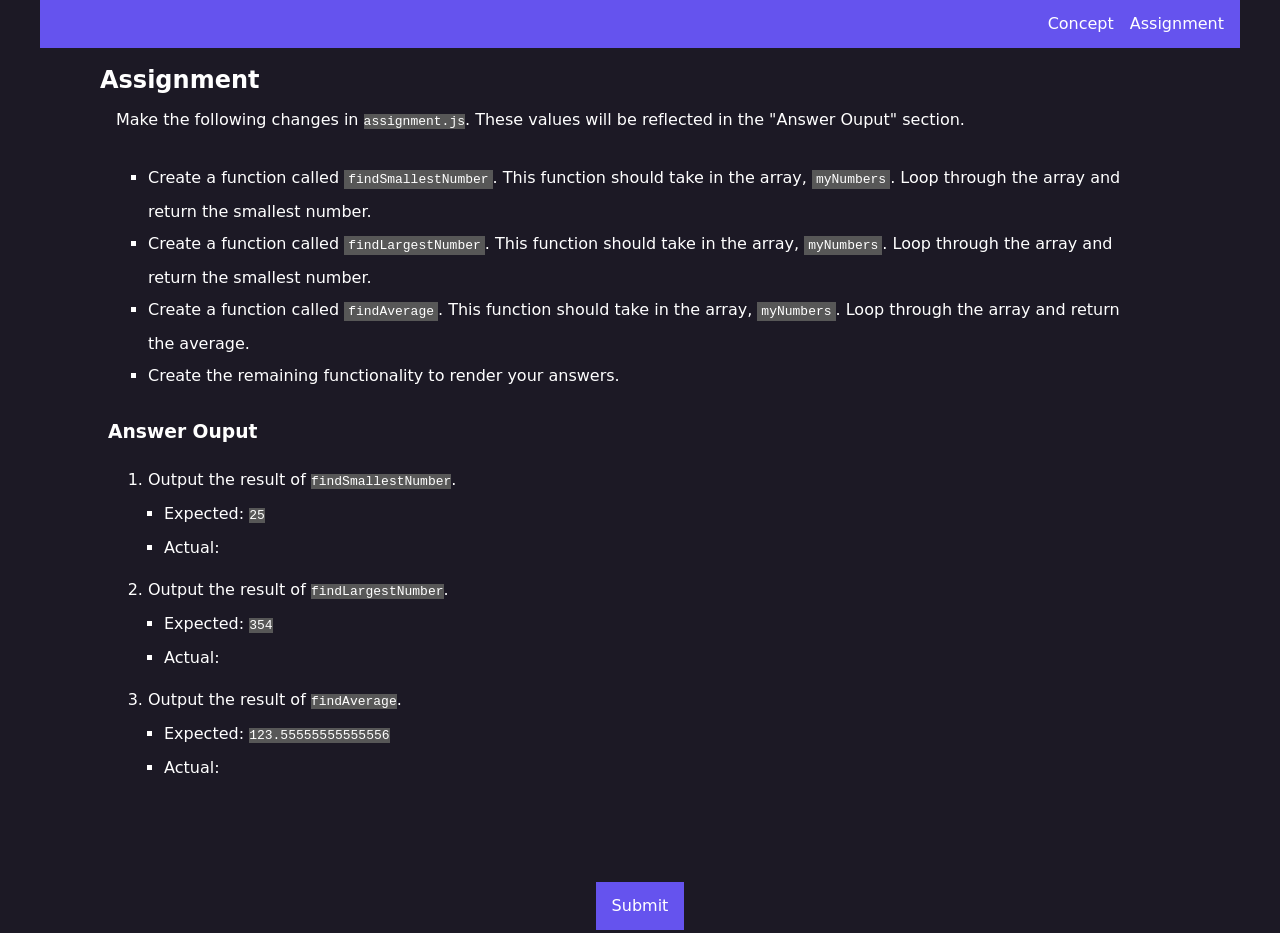
==== assignment.html @ f63d23cc "initial commit" ====
<!DOCTYPE html>
<html lang="en">
<head>
    <meta charset="UTF-8">
    <meta name="viewport" content="width=device-width, initial-scale=1.0">
    <link rel="stylesheet" href="./css/style.css">
    <title>Introduction to JS: Loops and Arrays Revisited | Assignment</title>
</head>
<body>
    <header class="header">
        <nav class="nav">
            <ul class="nav-list">
                <li class="nav-item"><a href="/" class="link">Concept</a></li>
                <li class="nav-item"><a href="./assignment.html" class="link">Assignment</a></li>
            </ul>
        </nav>
    </header>

    <main class="main">
        <section class="concept">
            <h2 class="title">Assignment</h2>
            
            <p class="paragraph">Make the following changes in <code class="inline-code">assignment.js</code>. These values will be reflected in the "Answer Ouput" section.
            </p>
            
            <p class="paragraph">
                <ul class="list">
                    <li class="list-item">
                        Create a function called <code class="inline">findSmallestNumber</code>. This function should take in the array, <code class="inline">myNumbers</code>. Loop through the array and return the smallest number.
                    </li>
                    
                    <li class="list-item">
                        Create a function called <code class="inline">findLargestNumber</code>. This function should take in the array, <code class="inline">myNumbers</code>. Loop through the array and return the smallest number.
                    </li>

                    <li class="list-item">
                        Create a function called <code class="inline">findAverage</code>. This function should take in the array, <code class="inline">myNumbers</code>. Loop through the array and return the average.
                    </li>

                    <li class="list-item">Create the remaining functionality to render your answers.</li>
                </ul>
            </p>


            <h3 class="sub-title">Answer Ouput</h3>
            <ol class="list ordered">
                <li class="list-item">Output the result of <code class="inline-code">findSmallestNumber</code>.</li>
                <ul class="list">
                    <li class="list-item">Expected: <code class="inline-code">25</code></li>
                    <li class="list-item">Actual: <code id="smallest-number" class="inline-code"></code></li>
                </ul>

                <li class="list-item">Output the result of <code class="inline-code">findLargestNumber</code>.</li>
                <ul class="list">
                    <li class="list-item">Expected: <code class="inline-code">354</code></li>
                    <li class="list-item">Actual: <code id="largest-number" class="inline-code"></code></li>
                </ul>

                <li class="list-item">Output the result of <code class="inline-code">findAverage</code>.</li>
                <ul class="list">
                    <li class="list-item">Expected: <code class="inline-code">123.55555555555556</code></li>
                    <li class="list-item">Actual: <code id="average-number" class="inline-code"></code></li>
                </ul>
            </ol>

            <button id="submission-btn">Submit</button>

        </section>

        
    </main>

    <footer></footer>

    <script src="./js/assignment.js"></script>
</body>
</html>
---- css/style.css ----
@import url("./reset.css");

:root {
    /** Dark theme primary colors */
    --clr-primary-a0: #6553ee;
    --clr-primary-a10: #7b65f1;
    --clr-primary-a20: #8f77f3;
    --clr-primary-a30: #a18af5;
    --clr-primary-a40: #b29df8;
    --clr-primary-a50: #c2b0fa;

    /** Dark theme surface colors */
    --clr-surface-a0: #121212;
    --clr-surface-a10: #282828;
    --clr-surface-a20: #3f3f3f;
    --clr-surface-a30: #575757;
    --clr-surface-a40: #717171;
    --clr-surface-a50: #8b8b8b;

    /** Dark theme tonal surface colors */
    --clr-surface-tonal-a0: #1c1925;
    --clr-surface-tonal-a10: #312e39;
    --clr-surface-tonal-a20: #47444f;
    --clr-surface-tonal-a30: #5f5c66;
    --clr-surface-tonal-a40: #78757e;
    --clr-surface-tonal-a50: #918f96;
    --clr-text: #fff;
}

body {
    background-color: var(--clr-surface-tonal-a0);
    color: var(--clr-text);
    display: flex;
    margin: 0 auto;
    flex-direction: column;
    align-items: center;
    line-height: 2rem;
    max-width: 1200px;
}

code {
    background-color: var(--clr-surface-a30);
}

.header {
    background-color: var(--clr-primary-a0);
    display: flex;
    flex-direction: column;
    align-items: center;
    width: 100%;
    padding: 0.5rem;
}

.nav {
    margin-left: auto;
}

.nav-list {
    display: flex;
    justify-content: center;
}

.nav-item {
    margin: 0 0.5rem;
}

.main {
    display: flex;
    flex-direction: column;
    width: 90%;
    align-self: center;
    margin: 1rem;
}

.intro-section {
    width: 100%;
    display: flex;
    flex-direction: column;
}

.sub-title {
    padding: 1rem 1rem 1rem .5rem;
}

.paragraph {
    padding: 0.5rem 1rem;
}

.block {
    display: block;
    white-space: pre-wrap;
    line-height: 1.5;
    margin: 0rem 1rem;
}

.inline {
    padding: 0.125rem 0.25rem;
}

.list-item {
    margin: 0 2rem;
}

.list {
    list-style: square;
    margin: 0 0 0.5rem 1rem;
}

.ordered {
    list-style: decimal;
}

.concept {
    display: flex;
    flex-direction: column;
}

#submission-btn {
    margin-top: 5rem;
    background-color: var(--clr-primary-a0);
    color: var(--clr-text);
    padding: 0.5rem 1rem;
    max-width: fit-content;
    align-self: center;
}

#submission-btn:hover {
    background-color: var(--clr-primary-a30);
}

#submission-btn:active {
    background-color: var(--clr-primary-a50);
    color: var(--clr-surface-a0);
}

.text-link {
    text-decoration: underline;
}
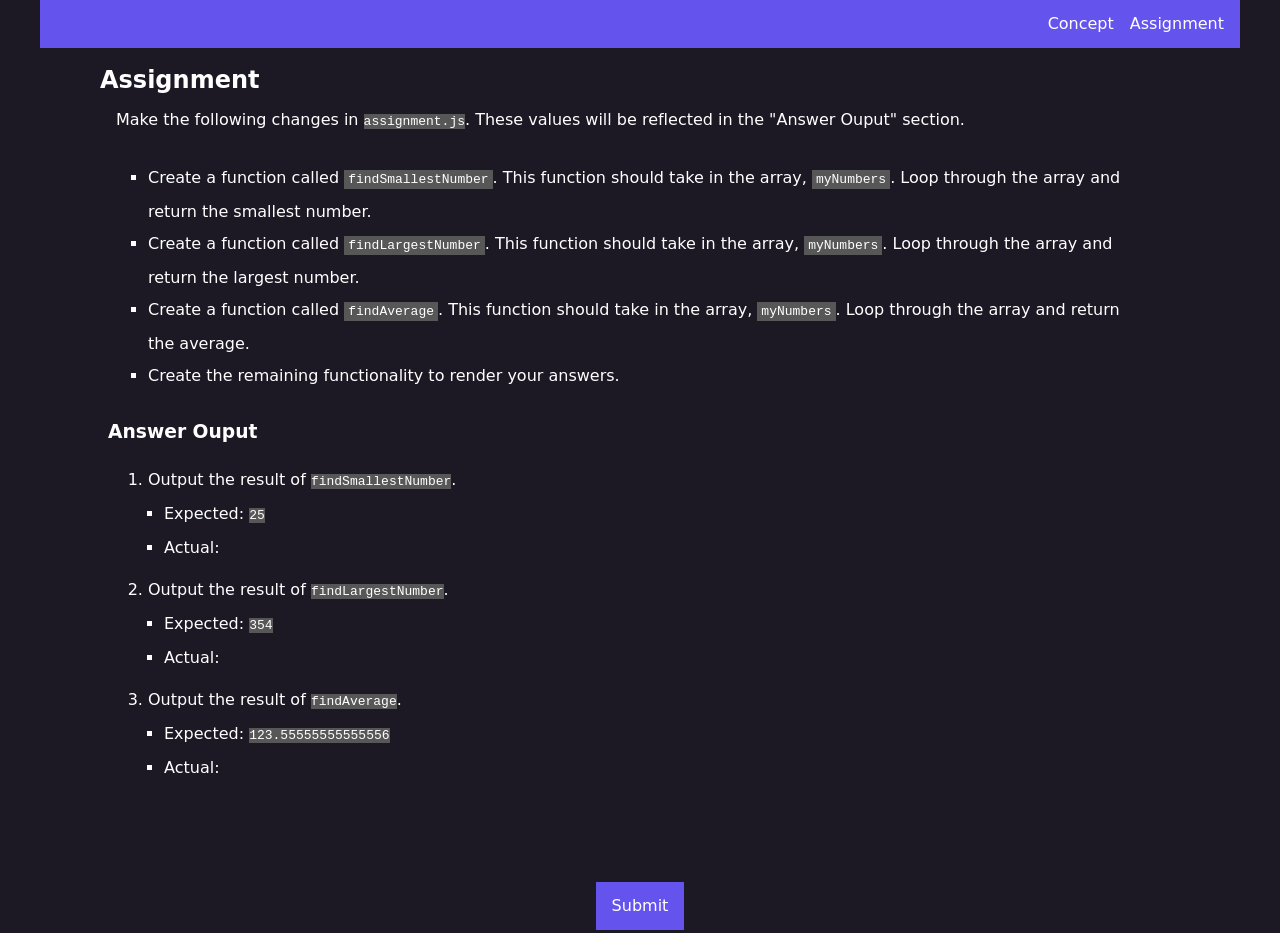
==== commit 033d6162: "fixed typo" ====
--- a/assignment.html
+++ b/assignment.html
@@ -30,7 +30,7 @@
                     </li>
                     
                     <li class="list-item">
-                        Create a function called <code class="inline">findLargestNumber</code>. This function should take in the array, <code class="inline">myNumbers</code>. Loop through the array and return the smallest number.
+                        Create a function called <code class="inline">findLargestNumber</code>. This function should take in the array, <code class="inline">myNumbers</code>. Loop through the array and return the largest number.
                     </li>
 
                     <li class="list-item">
